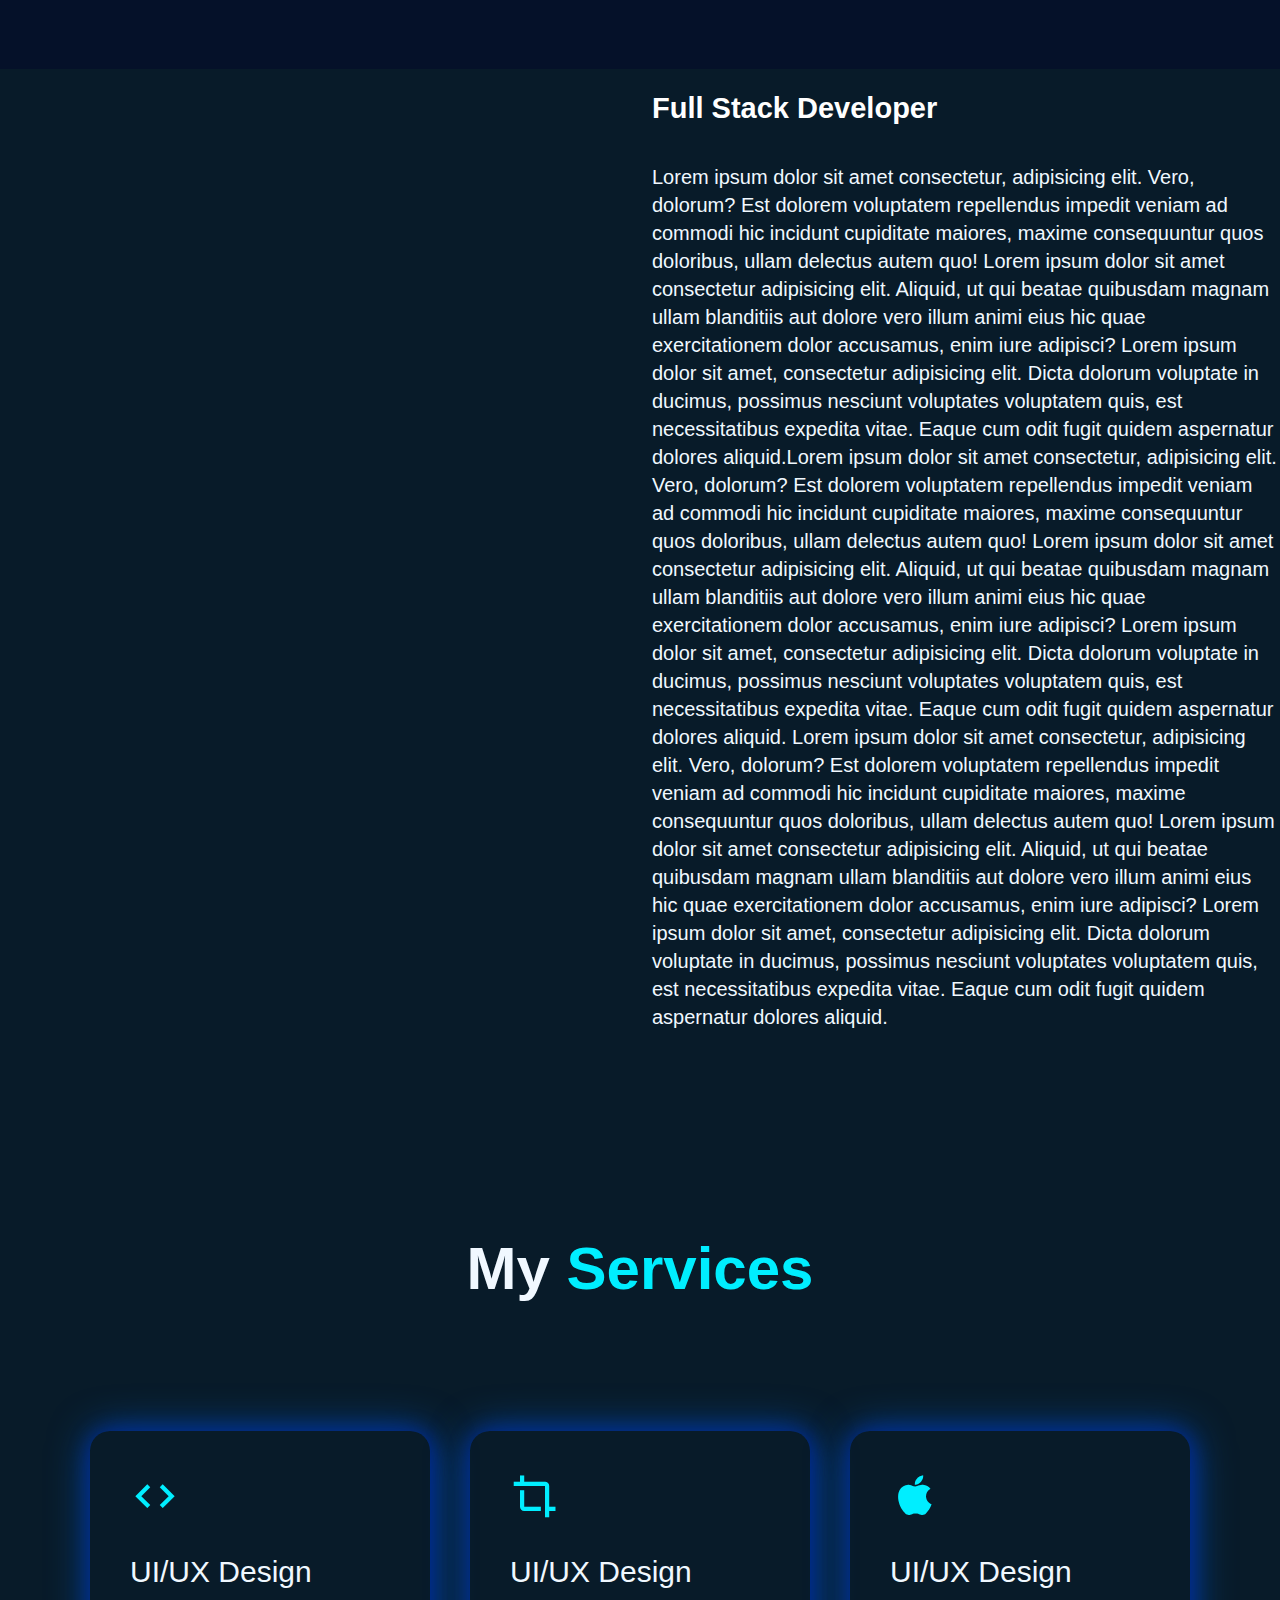
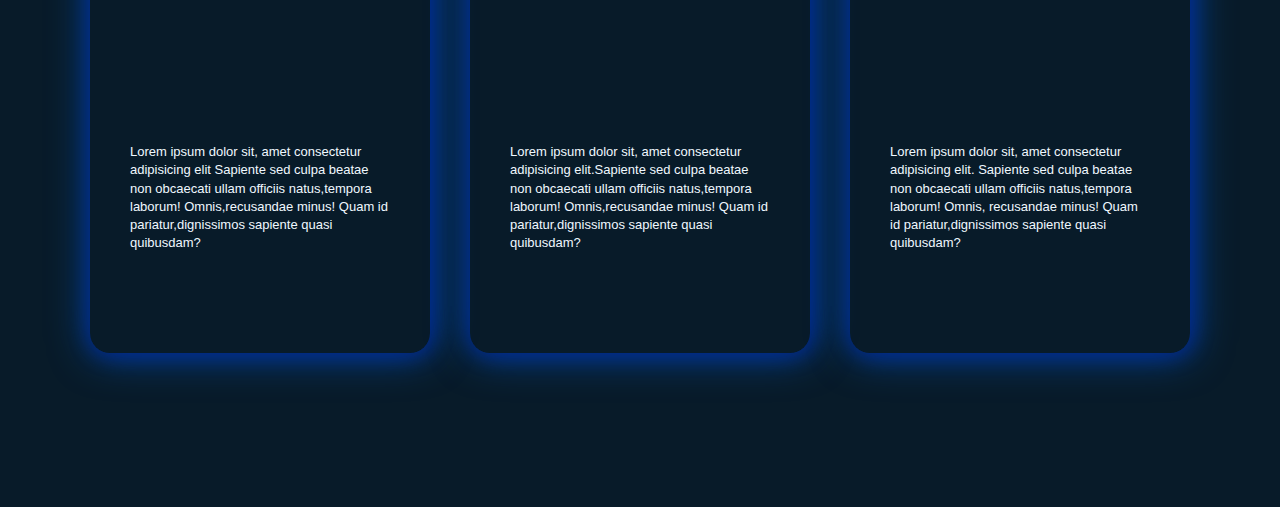
==== About.html @ d6756d3a "About" ====
<!DOCTYPE html>
<html lang="en">
  <head>
    <meta charset="UTF-8" />
    <meta name="viewport" content="width=device-width, initial-scale=1.0" />
    <title>About</title>
    <link rel="stylesheet" href="Stylesheet.css" />
    <link
      href="https://unpkg.com/boxicons@2.1.4/css/boxicons.min.css"
      rel="stylesheet"
    />
  </head>
  <body>
    <header class="header">
      <a href="#" class="logo">portfolio</a>

      <nav class="navbar">
        <a href="./index.html" style="--i: 1" class="active">Home</a>
        <a href="#" style="--i: 2">About</a>
        <a href="./Skill.html" style="--i: 3">Skill</a>
        <a href="./Portfolio.html" style="--i: 4">Portfolio</a>
        <a href="./Contact.html" style="--i: 5">Contact</a>
      </nav>
    </header>
    <section class="about" id="about">
      <div class="about-img">
        <img src="IMG.JPG" alt="" srcset="" />
      </div>
      <div class="about-text">
        <h2>About<span>Me</span></h2>
        <h4>Full Stack Developer</h4>
        <p>
          Lorem ipsum dolor sit amet consectetur, adipisicing elit. Vero,
          dolorum? Est dolorem voluptatem repellendus impedit veniam ad commodi
          hic incidunt cupiditate maiores, maxime consequuntur quos doloribus,
          ullam delectus autem quo! Lorem ipsum dolor sit amet consectetur
          adipisicing elit. Aliquid, ut qui beatae quibusdam magnam ullam
          blanditiis aut dolore vero illum animi eius hic quae exercitationem
          dolor accusamus, enim iure adipisci? Lorem ipsum dolor sit amet,
          consectetur adipisicing elit. Dicta dolorum voluptate in ducimus,
          possimus nesciunt voluptates voluptatem quis, est necessitatibus
          expedita vitae. Eaque cum odit fugit quidem aspernatur dolores
          aliquid.Lorem ipsum dolor sit amet consectetur, adipisicing elit.
          Vero, dolorum? Est dolorem voluptatem repellendus impedit veniam ad
          commodi hic incidunt cupiditate maiores, maxime consequuntur quos
          doloribus, ullam delectus autem quo! Lorem ipsum dolor sit amet
          consectetur adipisicing elit. Aliquid, ut qui beatae quibusdam magnam
          ullam blanditiis aut dolore vero illum animi eius hic quae
          exercitationem dolor accusamus, enim iure adipisci? Lorem ipsum dolor
          sit amet, consectetur adipisicing elit. Dicta dolorum voluptate in
          ducimus, possimus nesciunt voluptates voluptatem quis, est
          necessitatibus expedita vitae. Eaque cum odit fugit quidem aspernatur
          dolores aliquid. Lorem ipsum dolor sit amet consectetur, adipisicing
          elit. Vero, dolorum? Est dolorem voluptatem repellendus impedit veniam
          ad commodi hic incidunt cupiditate maiores, maxime consequuntur quos
          doloribus, ullam delectus autem quo! Lorem ipsum dolor sit amet
          consectetur adipisicing elit. Aliquid, ut qui beatae quibusdam magnam
          ullam blanditiis aut dolore vero illum animi eius hic quae
          exercitationem dolor accusamus, enim iure adipisci? Lorem ipsum dolor
          sit amet, consectetur adipisicing elit. Dicta dolorum voluptate in
          ducimus, possimus nesciunt voluptates voluptatem quis, est
          necessitatibus expedita vitae. Eaque cum odit fugit quidem aspernatur
          dolores aliquid.
        </p>
        <a href="#" class="btn-box">More About Me</a>
      </div>
    </section>

    <section>
      <div class="services" id="services">
        <div class="container">
          <h1 class="sub-title">My <span>Services</span></h1>
          <div class="services-list">
            <div>
              <i class="bx bx-code" style="color: #00eeff"></i>
              <h2>UI/UX Design</h2>
              <p>
                Lorem ipsum dolor sit, amet consectetur adipisicing elit
                Sapiente sed culpa beatae non obcaecati ullam officiis
                natus,tempora laborum! Omnis,recusandae minus! Quam id
                pariatur,dignissimos sapiente quasi quibusdam?
              </p>
              <a href="#" class="read"> learn more</a>
            </div>

            <div>
              <i class="bx bx-crop" style="color: #00eeff"></i>
              <h2>UI/UX Design</h2>
              <p>
                Lorem ipsum dolor sit, amet consectetur adipisicing
                elit.Sapiente sed culpa beatae non obcaecati ullam officiis
                natus,tempora laborum! Omnis,recusandae minus! Quam id
                pariatur,dignissimos sapiente quasi quibusdam?
              </p>
              <a href="#" class="read"> learn more</a>
            </div>

            <div>
              <i class="bx bxl-apple" style="color: #00eeff"></i>
              <h2>UI/UX Design</h2>
              <p>
                Lorem ipsum dolor sit, amet consectetur adipisicing elit.
                Sapiente sed culpa beatae non obcaecati ullam officiis
                natus,tempora laborum! Omnis, recusandae minus! Quam id
                pariatur,dignissimos sapiente quasi quibusdam?
              </p>
              <a href="#" class="read"> learn more</a>
            </div>
          </div>
        </div>
      </div>
    </section>
  </body>
</html>
---- Stylesheet.css ----
/* Index-------------------------------------------------------------------------------------------------------------------------------------------------------------*/

* {
  margin: 0;
  padding: 0;
  box-sizing: border-box;
  /* scroll-behavior: smooth; */
  font-family: "poppins", sans-serif;
}
body {
  color: #ededed;
  background: #081b29;

  /* background-size: cover; */
  /* background-position: center; */
}

.header {
  position: fixed;
  top: 0;
  left: 0;
  width: 100%;
  padding: 20px 10%;
  background: #051129;
  display: flex;
  justify-content: space-between;
  align-items: center;
  z-index: 100;
}
.logo {
  position: relative;
  font-size: 25px;
  color: #fff;
  text-decoration: none;
  font-weight: 600;
  cursor: default;
  opacity: 0;
  animation: slideRight 1s ease forwards;
}

.navbar a {
  display: inline-block;
  font-size: 25px;
  color: #fff;
  text-decoration: none;
  font-weight: 500;
  margin-left: 35px;
  transition: 0.3s;
  opacity: 0;
  animation: slideTop 0.5s ease forwards;
  animation-delay: calc(0.2s * var(--i));
}

.navbar a:hover {
  color: #0ef;
}
.home {
  position: relative;
  width: 100%;
  justify-content: space-between;
  height: 100vh;
  background: url(Wallpaper.jpg) no-repeat;
  background-size: cover;
  background-position: center;
  display: flex;
  align-items: center;
  padding: 70px 10% 0;
}
.home-content {
  max-width: 600px;
}
.home-content h3 {
  font-size: 32px;
  font-weight: 700;
  opacity: 0;
  animation: slideButton 1s ease forwards;
  animation-delay: 0.7s;
}

.home-content h3:nth-of-type(2) {
  margin-bottom: 30px;
  animation: slideTop 1s ease forwards;
  animation-delay: 0.7s;
}
.home-content h3 span {
  color: #0ef;
}
.home-content h1 {
  font-size: 56px;
  font-weight: 700;
  margin: 3px 0;
  animation: slideRight 1s ease forwards;
  animation-delay: 1s;
}
.home-content p {
  font-size: 20opx;
  opacity: 0;
  animation: slideLeft 1s ease forwards;
  animation-delay: 1s;
}

.home-sci a {
  display: inline-flex;
  justify-content: center;
  align-items: center;
  width: 40px;
  height: 40px;
  background: transparent;
  border: 2px solid #0ef;
  border-radius: 50%;
  font-size: 20px;
  color: #0ef;
  text-decoration: none;
  margin: 30px 15px 30px 0;
  transition: 0.5s;
  opacity: 0;
  animation: slideLeft 1s ease forwards;
  animation-delay: calc(0.2s * var(--i));
}
.home-sci a:hover {
  background: #0ef;
  color: #081b29;
  box-shadow: 0 0 20px #0ef;
}
.btn-box {
  display: inline-block;
  padding: 12px 28px;
  background: #0ef;
  border-radius: 40px;
  font-size: 16px;
  color: #081b29;
  letter-spacing: 1px;
  text-decoration: none;
  font-weight: 600;
  opacity: 0;
  animation: slideTop 1s ease forwards;
  animation-delay: 2s;
  box-shadow: 0 0 5 #0ef, 0 0 25px #0ef;
}
.btn-box:hover {
  box-shadow: 0 0 5px cyan, 0 0 25px cyan, 0 0 50px cyan, 0 0 100px cyan,
    0 0 200px cyan;
}

@keyframes slideRight {
  0% {
    transform: translateX(-100px);
    opacity: 0;
  }
  100% {
    transform: translateX(0px);
    opacity: 1;
  }
}

@keyframes slideLeft {
  0% {
    transform: translateX(100px);
    opacity: 0;
  }
  100% {
    transform: translateY(0px);
    opacity: 1;
  }
}

@keyframes slideButton {
  0% {
    transform: translateY(-100px);
    opacity: 0;
  }
  100% {
    transform: translateY(0px);
    opacity: 1;
  }
}
@keyframes slideTop {
  0% {
    transform: translateY(100px);
    opacity: 0;
  }
  100% {
    transform: translateY(0px);
    opacity: 1;
  }
}

/* About------------------------------------------------------------------------------------------------------------------------------------------------------------ */

.about {
  display: grid;
  grid-template-columns: repeat(2, 1fr);
  align-items: center;
  gap: 1.5rem;
}
.about-img img {
  padding-bottom: 20%;
  margin-top: 30%;
  max-width: 630px;
  height: auto;
  width: auto;
  border-radius: 8px;
}
.about-text h2 {
  font-size: 60px;
}
.about-text h2 span {
  color: #0ef;
}
.about-text h4 {
  font-size: 29px;
  font-weight: 600;
  color: #fff;
  line-height: 1.7;
  margin: 15px 0 30px;
}
.about-text p {
  color: aliceblue;
  font-size: 20px;
  line-height: 1.4;
  margin-bottom: 4rem;
}

#services {
  color: aliceblue;
  font-size: 20px;
  line-height: 1.4;
  margin-bottom: 4rem;
}
.sub-title {
  text-align: center;
  font-size: 60px;
  padding-bottom: 70px;
}

.sub-title span {
  color: #0ef;
}
.container {
  padding: 90px;
}
.services-list {
  display: grid;
  grid-template-columns: repeat(auto-fit, minmax(259px, 1fr));
  grid-gap: 40px;
  margin-top: 50px;
}
.services-list div {
  background-color: transparent;
  padding: 40px;
  font-size: 13px;
  font-weight: 13px;
  border-right: 10px;
  border-radius: 20px;
  transition: backgound 0.5, transform 0.5s;
  box-shadow: 1px 1px 20px #012290f7, 1px 1px 40px #0053b8f7;
}
.services-list div i {
  font-size: 50px;
  margin-bottom: 30px;
}
.services-list div h2 {
  font-size: 30px;
  font-weight: 500;
  margin-bottom: 150px;
}
.services-list div a {
  text-decoration: none;
  color: #000000;
  font-size: 12px;
  margin-top: 20px;
  display: inline-block;
}
.read {
  display: inline-block;
  padding: 12px 28px;
  background: #0ef;
  border-radius: 40px;
  font-size: 16px;
  color: #081b29;
  letter-spacing: 1px;
  text-decoration: none;
  font-weight: 600;
  opacity: 0;
  animation: slideTop 1s ease forwards;
  animation-delay: 2s;
  box-shadow: 0 0 5px #0ef, 0 0 25px #0ef;
}
.read:hover {
  box-shadow: 0 0 5px cyan, 0 0 25px cyan, 0 0 50px cyan, 0 0 100px cyan,
    0 0 200px cyan;
}
.services-list div:hover {
  transform: translateY(-10px);
}
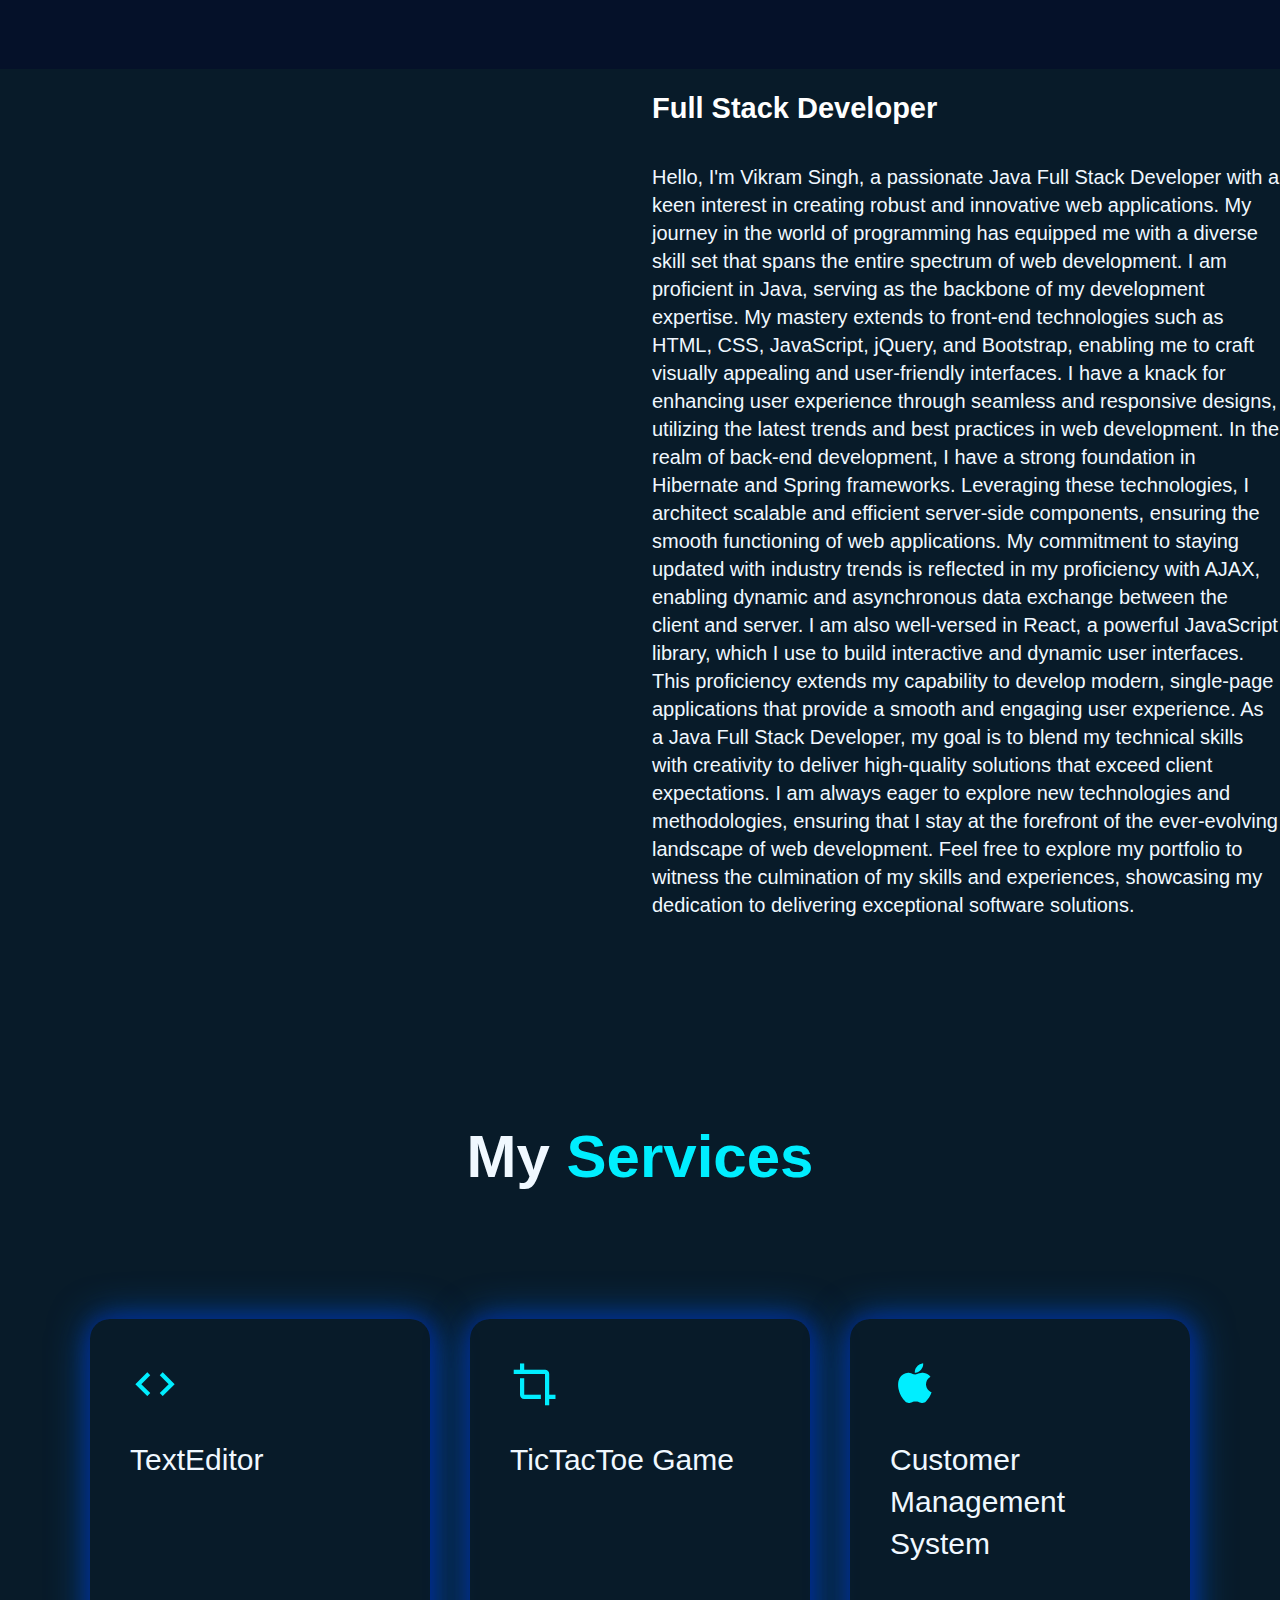
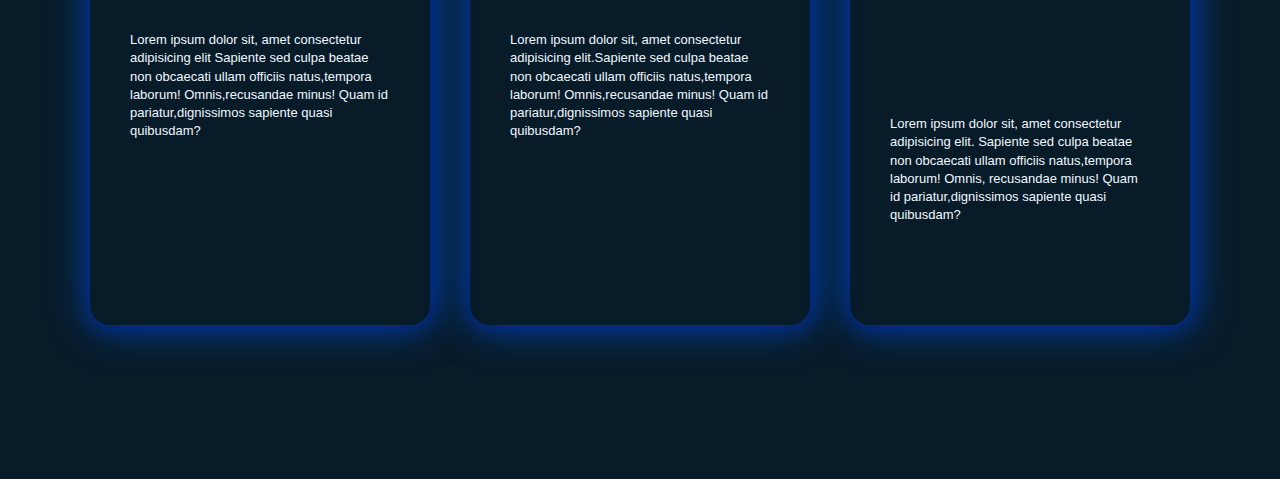
==== commit 0801632b: "About" ====
--- a/About.html
+++ b/About.html
@@ -30,37 +30,33 @@
         <h2>About<span>Me</span></h2>
         <h4>Full Stack Developer</h4>
         <p>
-          Lorem ipsum dolor sit amet consectetur, adipisicing elit. Vero,
-          dolorum? Est dolorem voluptatem repellendus impedit veniam ad commodi
-          hic incidunt cupiditate maiores, maxime consequuntur quos doloribus,
-          ullam delectus autem quo! Lorem ipsum dolor sit amet consectetur
-          adipisicing elit. Aliquid, ut qui beatae quibusdam magnam ullam
-          blanditiis aut dolore vero illum animi eius hic quae exercitationem
-          dolor accusamus, enim iure adipisci? Lorem ipsum dolor sit amet,
-          consectetur adipisicing elit. Dicta dolorum voluptate in ducimus,
-          possimus nesciunt voluptates voluptatem quis, est necessitatibus
-          expedita vitae. Eaque cum odit fugit quidem aspernatur dolores
-          aliquid.Lorem ipsum dolor sit amet consectetur, adipisicing elit.
-          Vero, dolorum? Est dolorem voluptatem repellendus impedit veniam ad
-          commodi hic incidunt cupiditate maiores, maxime consequuntur quos
-          doloribus, ullam delectus autem quo! Lorem ipsum dolor sit amet
-          consectetur adipisicing elit. Aliquid, ut qui beatae quibusdam magnam
-          ullam blanditiis aut dolore vero illum animi eius hic quae
-          exercitationem dolor accusamus, enim iure adipisci? Lorem ipsum dolor
-          sit amet, consectetur adipisicing elit. Dicta dolorum voluptate in
-          ducimus, possimus nesciunt voluptates voluptatem quis, est
-          necessitatibus expedita vitae. Eaque cum odit fugit quidem aspernatur
-          dolores aliquid. Lorem ipsum dolor sit amet consectetur, adipisicing
-          elit. Vero, dolorum? Est dolorem voluptatem repellendus impedit veniam
-          ad commodi hic incidunt cupiditate maiores, maxime consequuntur quos
-          doloribus, ullam delectus autem quo! Lorem ipsum dolor sit amet
-          consectetur adipisicing elit. Aliquid, ut qui beatae quibusdam magnam
-          ullam blanditiis aut dolore vero illum animi eius hic quae
-          exercitationem dolor accusamus, enim iure adipisci? Lorem ipsum dolor
-          sit amet, consectetur adipisicing elit. Dicta dolorum voluptate in
-          ducimus, possimus nesciunt voluptates voluptatem quis, est
-          necessitatibus expedita vitae. Eaque cum odit fugit quidem aspernatur
-          dolores aliquid.
+          Hello, I'm Vikram Singh, a passionate Java Full Stack Developer with a
+          keen interest in creating robust and innovative web applications. My
+          journey in the world of programming has equipped me with a diverse
+          skill set that spans the entire spectrum of web development. I am
+          proficient in Java, serving as the backbone of my development
+          expertise. My mastery extends to front-end technologies such as HTML,
+          CSS, JavaScript, jQuery, and Bootstrap, enabling me to craft visually
+          appealing and user-friendly interfaces. I have a knack for enhancing
+          user experience through seamless and responsive designs, utilizing the
+          latest trends and best practices in web development. In the realm of
+          back-end development, I have a strong foundation in Hibernate and
+          Spring frameworks. Leveraging these technologies, I architect scalable
+          and efficient server-side components, ensuring the smooth functioning
+          of web applications. My commitment to staying updated with industry
+          trends is reflected in my proficiency with AJAX, enabling dynamic and
+          asynchronous data exchange between the client and server. I am also
+          well-versed in React, a powerful JavaScript library, which I use to
+          build interactive and dynamic user interfaces. This proficiency
+          extends my capability to develop modern, single-page applications that
+          provide a smooth and engaging user experience. As a Java Full Stack
+          Developer, my goal is to blend my technical skills with creativity to
+          deliver high-quality solutions that exceed client expectations. I am
+          always eager to explore new technologies and methodologies, ensuring
+          that I stay at the forefront of the ever-evolving landscape of web
+          development. Feel free to explore my portfolio to witness the
+          culmination of my skills and experiences, showcasing my dedication to
+          delivering exceptional software solutions.
         </p>
         <a href="#" class="btn-box">More About Me</a>
       </div>
@@ -73,7 +69,7 @@
           <div class="services-list">
             <div>
               <i class="bx bx-code" style="color: #00eeff"></i>
-              <h2>UI/UX Design</h2>
+              <h2>TextEditor</h2>
               <p>
                 Lorem ipsum dolor sit, amet consectetur adipisicing elit
                 Sapiente sed culpa beatae non obcaecati ullam officiis
@@ -85,7 +81,7 @@
 
             <div>
               <i class="bx bx-crop" style="color: #00eeff"></i>
-              <h2>UI/UX Design</h2>
+              <h2>TicTacToe Game</h2>
               <p>
                 Lorem ipsum dolor sit, amet consectetur adipisicing
                 elit.Sapiente sed culpa beatae non obcaecati ullam officiis
@@ -97,7 +93,7 @@
 
             <div>
               <i class="bx bxl-apple" style="color: #00eeff"></i>
-              <h2>UI/UX Design</h2>
+              <h2>Customer Management System</h2>
               <p>
                 Lorem ipsum dolor sit, amet consectetur adipisicing elit.
                 Sapiente sed culpa beatae non obcaecati ullam officiis
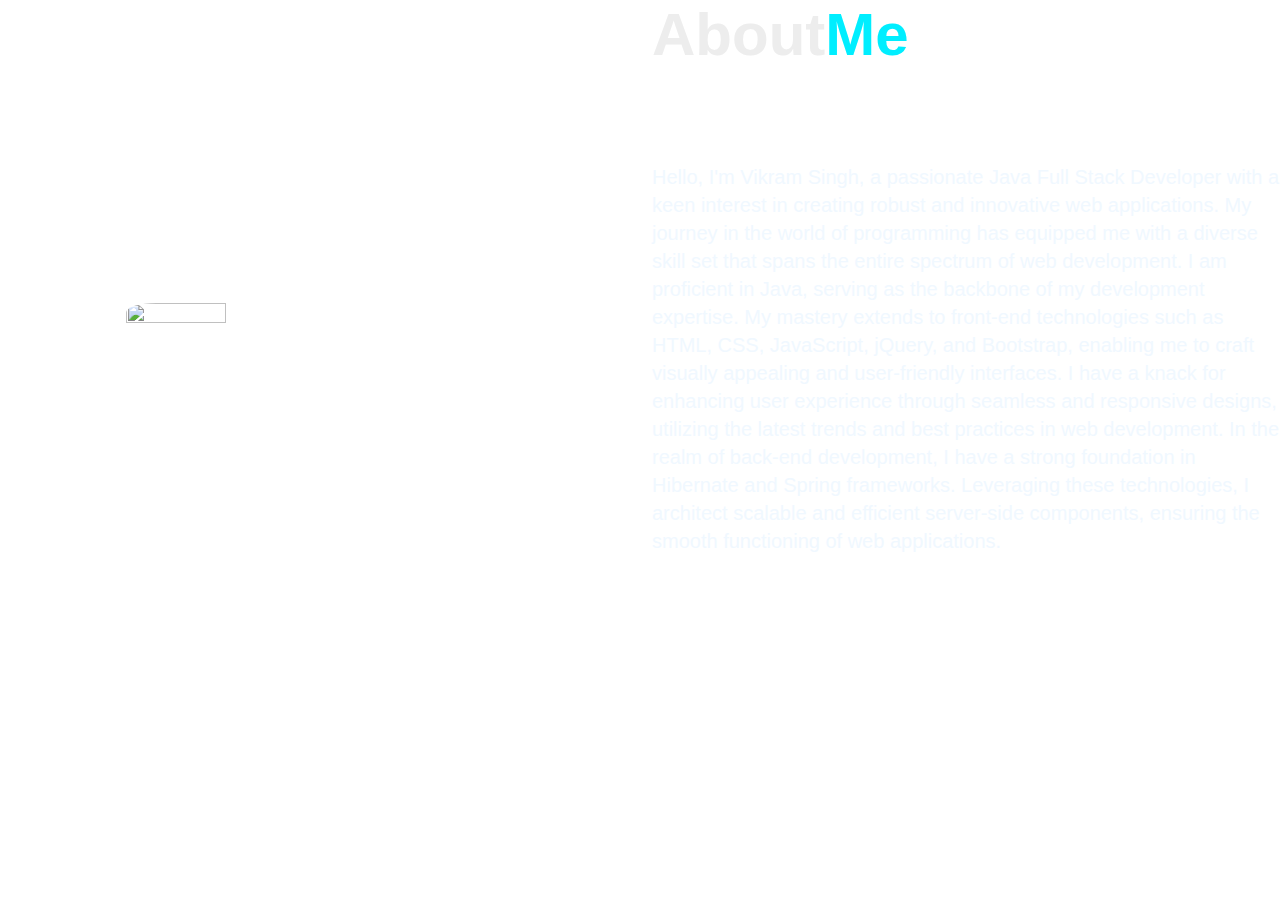
==== commit 70206f91: "social media and link add" ====
--- a/About.html
+++ b/About.html
@@ -1,10 +1,11 @@
 <!DOCTYPE html>
 <html lang="en">
   <head>
+    <link rel="stylesheet" href="Stylesheet.css" />
     <meta charset="UTF-8" />
     <meta name="viewport" content="width=device-width, initial-scale=1.0" />
     <title>About</title>
-    <link rel="stylesheet" href="Stylesheet.css" />
+
     <link
       href="https://unpkg.com/boxicons@2.1.4/css/boxicons.min.css"
       rel="stylesheet"
@@ -18,13 +19,12 @@
         <a href="./index.html" style="--i: 1" class="active">Home</a>
         <a href="#" style="--i: 2">About</a>
         <a href="./Skill.html" style="--i: 3">Skill</a>
-        <a href="./Portfolio.html" style="--i: 4">Portfolio</a>
         <a href="./Contact.html" style="--i: 5">Contact</a>
       </nav>
     </header>
     <section class="about" id="about">
       <div class="about-img">
-        <img src="IMG.JPG" alt="" srcset="" />
+        <img src="IMG_5787.png" alt="" srcset="" />
       </div>
       <div class="about-text">
         <h2>About<span>Me</span></h2>
@@ -43,68 +43,10 @@
           back-end development, I have a strong foundation in Hibernate and
           Spring frameworks. Leveraging these technologies, I architect scalable
           and efficient server-side components, ensuring the smooth functioning
-          of web applications. My commitment to staying updated with industry
-          trends is reflected in my proficiency with AJAX, enabling dynamic and
-          asynchronous data exchange between the client and server. I am also
-          well-versed in React, a powerful JavaScript library, which I use to
-          build interactive and dynamic user interfaces. This proficiency
-          extends my capability to develop modern, single-page applications that
-          provide a smooth and engaging user experience. As a Java Full Stack
-          Developer, my goal is to blend my technical skills with creativity to
-          deliver high-quality solutions that exceed client expectations. I am
-          always eager to explore new technologies and methodologies, ensuring
-          that I stay at the forefront of the ever-evolving landscape of web
-          development. Feel free to explore my portfolio to witness the
-          culmination of my skills and experiences, showcasing my dedication to
-          delivering exceptional software solutions.
+          of web applications.
         </p>
         <a href="#" class="btn-box">More About Me</a>
       </div>
     </section>
-
-    <section>
-      <div class="services" id="services">
-        <div class="container">
-          <h1 class="sub-title">My <span>Services</span></h1>
-          <div class="services-list">
-            <div>
-              <i class="bx bx-code" style="color: #00eeff"></i>
-              <h2>TextEditor</h2>
-              <p>
-                Lorem ipsum dolor sit, amet consectetur adipisicing elit
-                Sapiente sed culpa beatae non obcaecati ullam officiis
-                natus,tempora laborum! Omnis,recusandae minus! Quam id
-                pariatur,dignissimos sapiente quasi quibusdam?
-              </p>
-              <a href="#" class="read"> learn more</a>
-            </div>
-
-            <div>
-              <i class="bx bx-crop" style="color: #00eeff"></i>
-              <h2>TicTacToe Game</h2>
-              <p>
-                Lorem ipsum dolor sit, amet consectetur adipisicing
-                elit.Sapiente sed culpa beatae non obcaecati ullam officiis
-                natus,tempora laborum! Omnis,recusandae minus! Quam id
-                pariatur,dignissimos sapiente quasi quibusdam?
-              </p>
-              <a href="#" class="read"> learn more</a>
-            </div>
-
-            <div>
-              <i class="bx bxl-apple" style="color: #00eeff"></i>
-              <h2>Customer Management System</h2>
-              <p>
-                Lorem ipsum dolor sit, amet consectetur adipisicing elit.
-                Sapiente sed culpa beatae non obcaecati ullam officiis
-                natus,tempora laborum! Omnis, recusandae minus! Quam id
-                pariatur,dignissimos sapiente quasi quibusdam?
-              </p>
-              <a href="#" class="read"> learn more</a>
-            </div>
-          </div>
-        </div>
-      </div>
-    </section>
   </body>
 </html>
--- a/Stylesheet.css
+++ b/Stylesheet.css
@@ -1,18 +1,14 @@
-/* Index-------------------------------------------------------------------------------------------------------------------------------------------------------------*/
-
 * {
   margin: 0;
   padding: 0;
   box-sizing: border-box;
-  /* scroll-behavior: smooth; */
+  scroll-behavior: smooth;
   font-family: "poppins", sans-serif;
 }
 body {
   color: #ededed;
-  background: #081b29;
-
-  /* background-size: cover; */
-  /* background-position: center; */
+  background: url(blue-smooth-wall-textured-background.jpg) no-repeat;
+  background-size: cover;
 }
 
 .header {
@@ -21,7 +17,6 @@
   left: 0;
   width: 100%;
   padding: 20px 10%;
-  background: #051129;
   display: flex;
   justify-content: space-between;
   align-items: center;
@@ -59,9 +54,7 @@
   width: 100%;
   justify-content: space-between;
   height: 100vh;
-  background: url(Wallpaper.jpg) no-repeat;
   background-size: cover;
-  background-position: center;
   display: flex;
   align-items: center;
   padding: 70px 10% 0;
@@ -195,11 +188,14 @@
 }
 .about-img img {
   padding-bottom: 20%;
-  margin-top: 30%;
+  margin-top: 15%;
+  position: relative;
+  left: 20%;
   max-width: 630px;
-  height: auto;
-  width: auto;
-  border-radius: 8px;
+  height: 10%;
+  width: 40%;
+  /* border-radius: 8px; */
+  border-radius: 51% 49% 28% 72% / 27% 69% 31% 73%;
 }
 .about-text h2 {
   font-size: 60px;
@@ -293,3 +289,443 @@
 .services-list div:hover {
   transform: translateY(-10px);
 }
+
+/* Skill---------------------------------------------------------------------------------------------------------------------------------------------------- */
+.sub-title {
+  text-align: center;
+  font-size: 60px;
+  padding-bottom: 30px;
+  padding-top: 100px;
+}
+.skill-section {
+  display: flex;
+  flex-wrap: wrap;
+  padding-top: 1px;
+}
+
+.container1 {
+  width: 600px;
+  height: 500px;
+  padding: 75px 90px;
+  margin-left: 120px;
+}
+.heading1 {
+  text-align: center;
+  text-decoration: underline;
+  text-underline-offset: 10px;
+  text-decoration-thickness: 5px;
+  margin-bottom: 50px;
+}
+.bar {
+  font-size: 23px;
+}
+.Technical-bars .bar {
+  margin: 40px 0;
+}
+.Technical-bars .bar:first-child {
+  margin-top: 0;
+}
+.Technical-bars .bar:last-child {
+  margin-bottom: 0;
+}
+.Technical-bars .bar .info {
+  margin-bottom: 5px;
+}
+.Technical-bars .bar .info span {
+  font-size: 17px;
+  font-weight: 500;
+  animation: showText 0.5s 1s linear forwards;
+  opacity: 1;
+}
+.Technical-bars .bar .progress-line {
+  position: relative;
+  border-radius: 10px;
+  width: 100%;
+  height: 5px;
+  background-color: #000;
+  animation: animate 1s cubic-bezier(1, 0, 0, 5, 1) forwards;
+  transform: scaleX(1);
+  transform-origin: left;
+}
+@keyframes animate {
+  100% {
+    transform: scaleX(1);
+  }
+}
+.Technical-bars .bar .progress-line span {
+  height: 100%;
+  background-color: #0ef;
+  position: absolute;
+  border-radius: 10px;
+  animation: animate 1s 1s cubic-bezier(1, 0, 0.5, 1) forwards;
+  transform: scaleX(0);
+  transform-origin: left;
+}
+.progress-line.java span {
+  width: 90%;
+}
+.progress-line.html span {
+  width: 50%;
+}
+.progress-line.css span {
+  width: 70%;
+}
+.progress-line.js span {
+  width: 90%;
+}
+.progress-line.react span {
+  width: 90%;
+}
+.progress-line span::after {
+  position: absolute;
+  padding: 1px 8px;
+  background-color: #000;
+  color: #fff;
+  font-size: 12px;
+  border-radius: 3px;
+  top: -28px;
+  right: -20px;
+  animation: showText 0.5s 1.5s linear forwards;
+  opacity: 0;
+}
+.progress-line.java span::after {
+  content: "90%";
+}
+.progress-line.html span::after {
+  content: "90%";
+}
+.progress-line.css span::after {
+  content: "90%";
+}
+.progress-line.js span::after {
+  content: "90%";
+}
+.progress-line.react span::after {
+  content: "90%";
+}
+.progress-line span::before {
+  content: "";
+  position: absolute;
+  width: 0;
+  height: 0;
+  border: 7px solid transparent;
+  border-bottom-width: 0px;
+  border-right-width: 0px;
+  border-top-color: #000;
+  top: -10px;
+  right: 0;
+  animation: showText 0.5s 0.5s linear forwards;
+  opacity: 0;
+}
+@keyframes showText {
+  100% {
+    opacity: 1;
+  }
+}
+.radial-bars {
+  width: 100%;
+  display: flex;
+  flex-wrap: wrap;
+  justify-content: space-evenly;
+  align-items: flex-start;
+}
+.radial-bars .radial-bar {
+  width: 50%;
+  height: 170px;
+  margin-bottom: 10px;
+  position: relative;
+}
+.radial-bars .radial-bar svg {
+  position: absolute;
+  top: 50%;
+  left: 50%;
+  transform: translate(-50%, -50%) rotate(-90deg);
+  width: 120px;
+  height: 160px;
+}
+.radial-bars .radial-bar .progress-bar {
+  stroke-width: 10%;
+  stop-color: black;
+  fill: transparent;
+  stroke-dasharray: 502;
+  stroke-dashoffset: 502;
+  stroke-linecap: round;
+  animation: animate-bar 1s linear forwards;
+}
+@keyframes animate-bar {
+  100% {
+    stroke-dashoffset: -1;
+  }
+}
+.path {
+  stroke-width: 10;
+  stroke: #0ef;
+  fill: transparent;
+  stroke-dasharray: 502;
+  stroke-dashoffset: 502;
+  stroke-linecap: round;
+}
+.path-1 {
+  animation: animation-path1 1s 1s linear forwards;
+}
+
+.path-2 {
+  animation: animation-path2 1s 1s linear forwards;
+}
+
+.path-3 {
+  animation: animation-path3 1s 1s linear forwards;
+}
+
+.path-4 {
+  animation: animation-path4 1s 1s linear forwards;
+}
+
+.path-5 {
+  animation: animation-path5 1s 1s linear forwards;
+}
+
+.path-6 {
+  animation: animation-path6 1s 1s linear forwards;
+}
+@keyframes animation-path1 {
+  100% {
+    stroke-dashoffset: 50;
+  }
+}
+@keyframes animation-path2 {
+  100% {
+    stroke-dashoffset: 170;
+  }
+}
+@keyframes animation-path3 {
+  100% {
+    stroke-dashoffset: 120;
+  }
+}
+@keyframes animation-path4 {
+  100% {
+    stroke-dashoffset: 70;
+  }
+}
+@keyframes animation-path5 {
+  100% {
+    stroke-dashoffset: 150;
+  }
+}
+@keyframes animation-path6 {
+  100% {
+    stroke-dashoffset: 150;
+  }
+}
+.radial-bar .percentage {
+  position: absolute;
+  top: 50%;
+  left: 50%;
+  transform: translate(-50%, -50%);
+  font-size: 17px;
+  font-weight: 500;
+  animation: showText 0.5s 1s linear forwards;
+  opacity: 0;
+}
+.radial-bar .text {
+  width: 100%;
+  /* position: relative; */
+  position: absolute;
+  text-align: center;
+  left: 50%;
+  bottom: -5px;
+  transform: translateX(-50px);
+  font-size: 17px;
+  font-weight: 500;
+  animation: showText 0.5s 1s linear forwards;
+  opacity: 0;
+}
+
+/* portfolio-------------------------------------------------------------------------------------------------------------------------------------------------------- */
+
+.main-text {
+  padding-top: 130px;
+  margin-top: 200px;
+}
+.main-text h2 {
+  font-size: 60px;
+  line-height: 1;
+  text-align: center;
+}
+.main-text h2 span {
+  color: #0ef;
+}
+.portfolio-content {
+  display: grid;
+  grid-template-columns: repeat(auto-fit, minmax(359px, auto));
+}
+.row {
+  position: relative;
+  overflow: hidden;
+  border-radius: 8px;
+  cursor: pointer;
+}
+.row img {
+  width: 100%;
+  border-radius: 8px;
+  display: block;
+  transition: transform 0.5s;
+}
+.layer {
+  width: 100%;
+  height: 0;
+  background: linear-gradient(rgba(0, 0, 0, 0.1), #0ef);
+  position: absolute;
+  border-radius: 8px;
+  left: 0;
+  bottom: 0;
+  overflow: hidden;
+  display: flex;
+  flex-direction: column;
+  align-items: center;
+  justify-content: center;
+  text-align: center;
+  padding: 0 40px;
+  transition: height 0.5s;
+}
+.layer h5 {
+  color: #000;
+  font-size: 20px;
+  font-weight: 600;
+  margin-bottom: 15px;
+}
+.layer p {
+  color: #000;
+  font-size: 1rem;
+  line-height: 1.8;
+}
+.layer i {
+  color: #ff004f;
+  margin-top: 20px;
+  font-size: 20px;
+  background: #fff;
+  width: 60px;
+  height: 60px;
+  display: flex;
+  align-items: center;
+  justify-content: center;
+  border-radius: 50%;
+}
+.row:hover img {
+  transform: scale(1.1);
+}
+.row:hover .layer {
+  height: 100%;
+}
+
+/* Contact---------------------------------------------------------------------------------------------------------------------------------------------------------- */
+
+.contact {
+  display: grid;
+  grid-template-columns: repeat(2, 1fr);
+  align-items: center;
+  gap: 3rem;
+  padding-left: 30px;
+  margin-top: 130px;
+}
+.contact-text h2 {
+  font-size: 90px;
+  line-height: 1;
+  text-align: center;
+}
+.contact-text h2 span {
+  color: #0ef;
+}
+.contact-text h4 {
+  margin: 15px 0;
+  color: rgb(220, 228, 228);
+  font-size: 20px;
+  font-weight: 600;
+}
+.contact-text p {
+  color: rgb(177, 177, 177);
+  font-size: 20px;
+  line-height: 30px;
+  margin-bottom: 2rem;
+}
+.contact-list {
+  margin-bottom: 3rem;
+}
+.contact-list li {
+  margin-bottom: 10px;
+  display: block;
+}
+.contact-list i {
+  display: inline-block;
+  color: #0ef;
+  font-size: 20px;
+  font-weight: 600;
+  transition: all 0.4s ease;
+}
+.contact-list li a:hover {
+  transform: scale(1.01) translateY(-5px);
+  color: #0ef;
+}
+.contact-icons a {
+  display: inline-flex;
+  justify-content: center;
+  align-items: center;
+  width: 40px;
+  height: 40px;
+  background: transparent;
+  border: 2px solid #0ef;
+  border-radius: 50%;
+  font-size: 20px;
+  color: #0ef;
+  text-decoration: none;
+  margin: 30px 15px 30px 0;
+  transition: 0.5s ease;
+  opacity: 0;
+  animation: slideLeft 1s ease forwards;
+  animation-delay: calc(0.2s * var(--i));
+}
+.contact-icons a:hover {
+  background: #0ef;
+  color: #081b29;
+  box-shadow: 0 0 20px #0ef;
+}
+.contact-form form {
+  position: relative;
+}
+.contact-form form input,
+form textarea {
+  border: none;
+  outline: none;
+  width: 90%;
+  padding: 18px;
+  background: #555557;
+  color: #000;
+  font-size: 1rem;
+  font-weight: 600;
+  margin-bottom: 0.5rem;
+  border-radius: 0.5rem;
+}
+.contact-form textarea {
+  resize: none;
+  height: 220px;
+}
+.contact-form form .send {
+  display: inline-block;
+  padding: 12px 28px;
+  background: #0ef;
+  border-radius: 40px;
+  font-size: 16px;
+  color: #081b29;
+  letter-spacing: 1px;
+  text-decoration: none;
+  font-weight: 600;
+  opacity: 0;
+  animation: slideTop 1s ease forwards;
+  animation-delay: 2s;
+  box-shadow: 0 0 5px #0ef, 0 0 25px #0ef;
+}
+.contact-form form .send:hover {
+  box-shadow: 0 0 5px cyan, 0 0 25px cyan, 0 0 50px cyan, 0 0 100px cyan,
+    0 0 200px cyan;
+}
